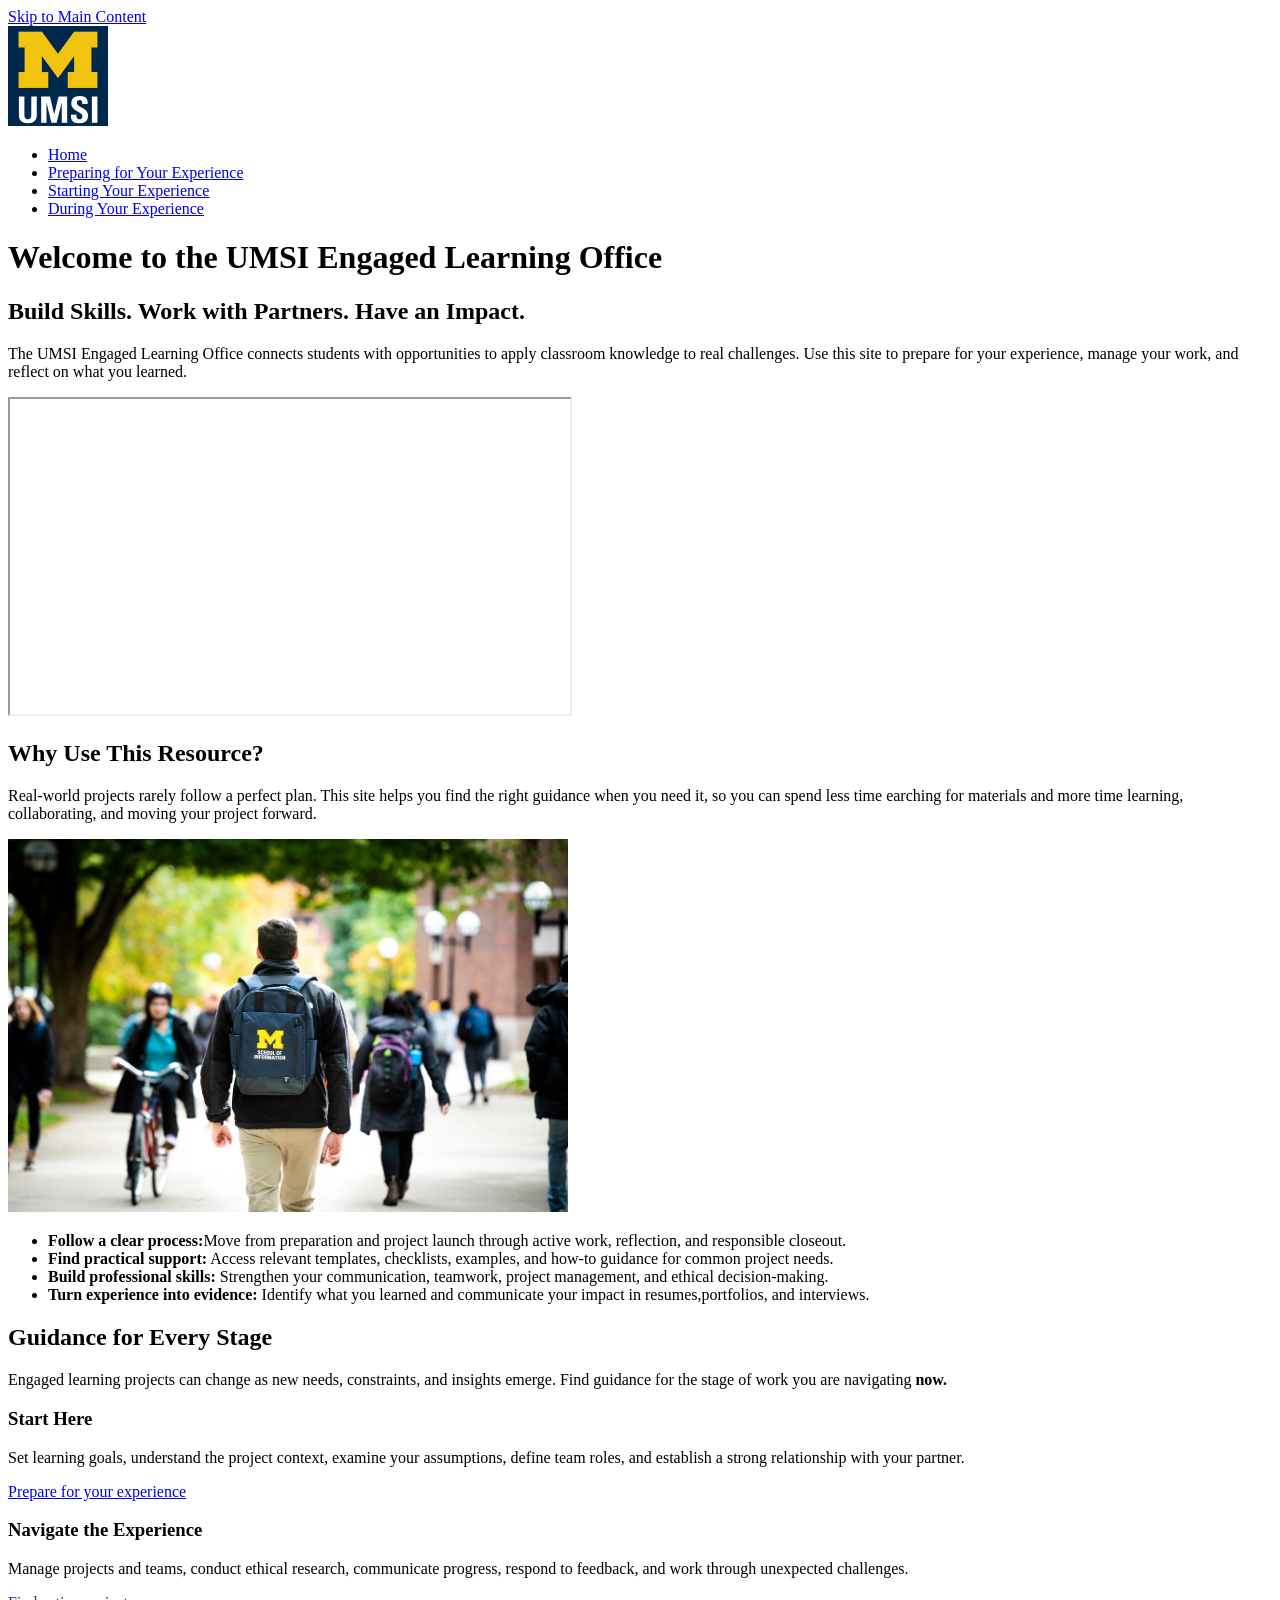
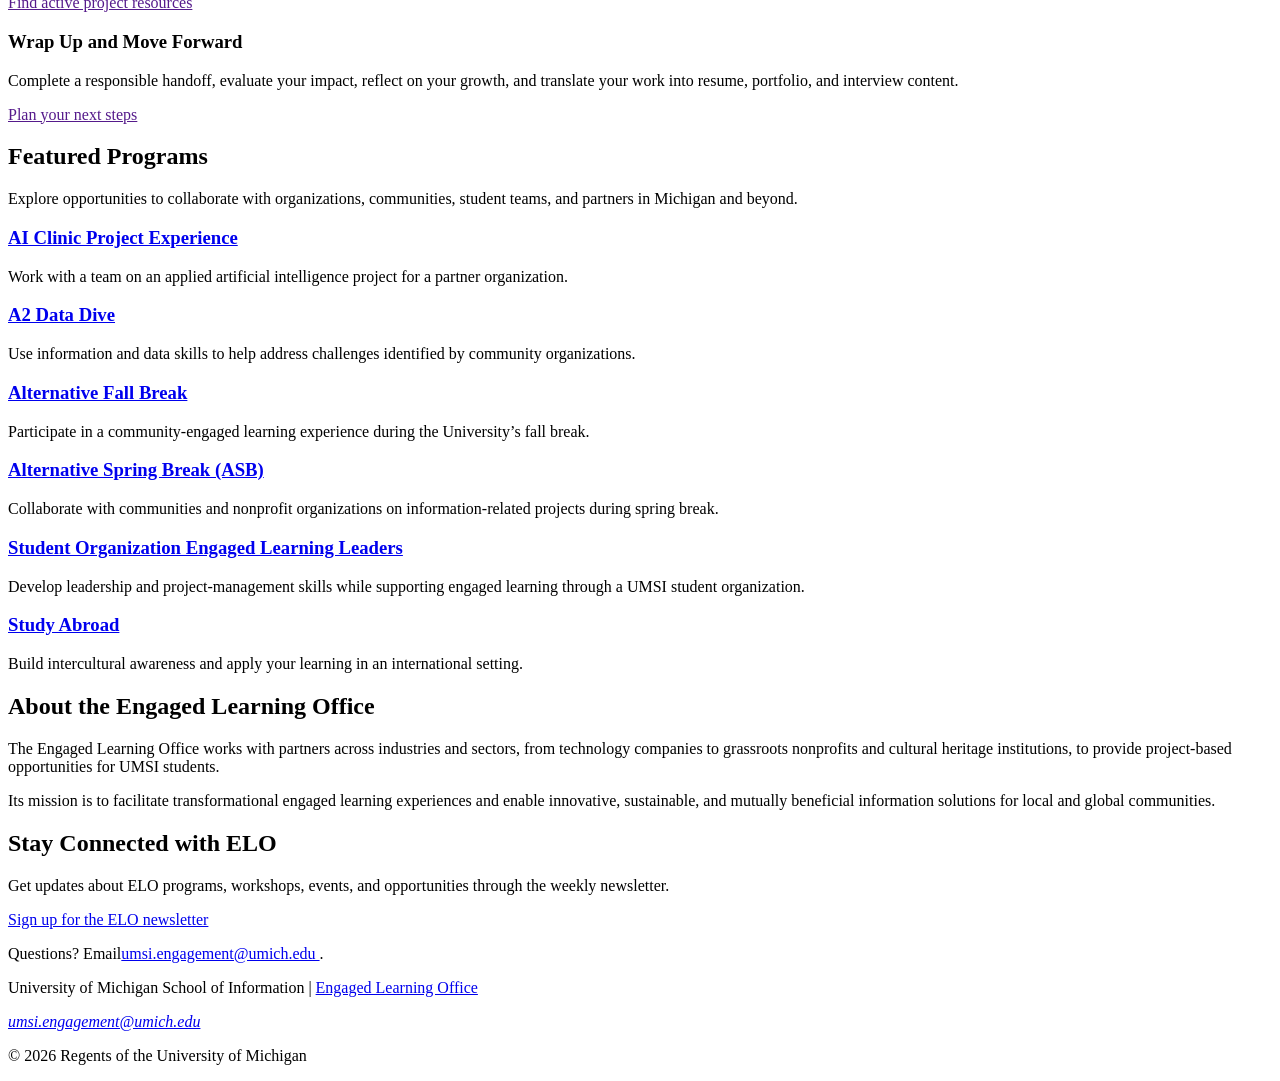
==== index.html @ e7d58da4 "added contents to all four pages" ====
<!DOCTYPE html>
<html lang="en">
<head>
    <meta charset="UTF-8">
    <meta name="viewport" content="width=device-width, initial-scale=1.0">
    <title>Engaged Learning Resources | UMSI</title>

</head>
<body>

    <header>
      <a href = "#main">Skip to Main Content</a>
        <br>
        <img src="images/UMSI_signature_vertical_informal_solidblue.jpg" alt="UMSI Logo" width="100">
        <nav>
            <ul>
                <li><a href = "index.html">Home</a></li>
                <li><a href = "prep.html">Preparing for Your Experience</a></li>
                <li><a href = "start.html">Starting Your Experience</a></li>
                <li><a href = "during.html">During Your Experience</a></li>
            </ul>
        </nav>

    <h1>Welcome to the UMSI Engaged Learning Office</h1>

    </header>
    <main id="main">
    <section>
      <h2>Build Skills. Work with Partners. Have an Impact.</h2>
      <p>
       The UMSI Engaged Learning Office connects students with opportunities to apply classroom knowledge to real challenges. Use this site to prepare for your experience, manage your work, and reflect on what you learned.
      </p>

      <!-- removed 'px' from width and height numerical value -->
      <!-- removed frameborder="0" since W3 says its obsolete-->
      <iframe width="560" height="315" src="https://www.youtube.com/embed/81ZO9RfIJEQ?si=tBp82YWZMl1u7CVS" title="YouTube video player" allow="accelerometer; autoplay; clipboard-write; encrypted-media; gyroscope; picture-in-picture; web-share" referrerpolicy="strict-origin-when-cross-origin" allowfullscreen></iframe>
         <!-- Note: this iframe might cause an Axe ARIA error - that's not on you that's on YouTube! -->
    </section>

<section>
    <h2>Why Use This Resource?</h2>

    <p>Real-world projects rarely follow a perfect plan. This site helps you find the right guidance when you need it, so you can spend less time earching for materials and more time learning, collaborating, and moving your project forward.
    </p>
        <img src="images/UMSI_CampusFall_UMSIBackpack_02.jpg" alt="A student wears a UMSI backpack in fall on the drag." width="560">
    <ul>
        <li><strong>Follow a clear process:</strong>Move from preparation and project launch through active work, reflection, and responsible closeout.</li>
        <li><strong>Find practical support:</strong> Access relevant templates, checklists, examples, and how-to guidance for common project needs.</li>
        <li><strong>Build professional skills:</strong> Strengthen your communication, teamwork, project management, and ethical decision-making.</li>
        <li><strong>Turn experience into evidence:</strong> Identify what you learned and communicate your impact in resumes,portfolios, and interviews.</li>
    </ul>
</section>

 <section>
    <h2>Guidance for Every Stage</h2>
    <!-- fixed strong tag spelling error -->
    <p>Engaged learning projects can change as new needs, constraints, and insights emerge. Find guidance for the stage of work you are navigating <strong>now.</strong></p>
    <article>
      <h3>Start Here</h3>
      <p>Set learning goals, understand the project context, examine your assumptions, define team roles, and establish a strong relationship with your partner.</p>
      <a href="prep.html">Prepare for your experience</a>
    </article>

    <article>
      <h3>Navigate the Experience</h3>
      <p>Manage projects and teams, conduct ethical research, communicate progress, respond to feedback, and work through unexpected challenges.</p>
      <a href="">Find active project resources</a>
    </article>

    <article>
      <h3>Wrap Up and Move Forward</h3>
      <p>Complete a responsible handoff, evaluate your impact, reflect on your growth, and translate your work into resume, portfolio, and interview content.</p>
      <a href="">Plan your next steps</a>
    </article>
  </section>

   <section>
    <h2>Featured Programs</h2>
    <p>Explore opportunities to collaborate with organizations, communities, student teams, and partners in Michigan and beyond.</p>
    <article>
    <h3><a href="https://mcompass.umich.edu/_portal/tds-program-brochure?programid=12810">AI Clinic Project Experience</a></h3>
    <p>Work with a team on an applied artificial intelligence project for a partner organization.</p>
    </article>

    <article>
    <h3><a href="https://mcompass.umich.edu/_portal/tds-program-brochure?programid=12556">A2 Data Dive</a></h3>
    <p>Use information and data skills to help address challenges identified by community organizations.</p>
    </article>

     <article>
      <h3><a href="https://mcompass.umich.edu/_portal/tds-program-brochure?programid=11297">Alternative Fall Break</a></h3>
      <p>Participate in a community-engaged learning experience during the University’s fall break.</p>
    </article>

    <article>
      <h3><a href="https://mcompass.umich.edu/_portal/tds-program-brochure?programid=10621">Alternative Spring Break (ASB)</a></h3>
       <p>Collaborate with communities and nonprofit organizations on information-related projects during spring break.</p>
    </article>

    <article>
      <h3><a href="https://mcompass.umich.edu/_portal/tds-program-brochure?programid=12294">Student Organization Engaged Learning Leaders</a></h3>
       <p>Develop leadership and project-management skills while supporting engaged learning through a UMSI student organization.</p>
    </article>

    <article>
      <h3><a href="https://www.si.umich.edu/student-life/study-abroad">Study Abroad</a></h3>
      <p>Build intercultural awareness and apply your learning in an international setting. </p>
    </article>
   </section>
  <section>
    <h2>About the Engaged Learning Office</h2>
    <p>The Engaged Learning Office works with partners across industries and sectors, from technology companies to grassroots nonprofits and cultural heritage institutions, to provide project-based opportunities for UMSI students.</p>
    <p>Its mission is to facilitate transformational engaged learning experiences and enable innovative, sustainable, and mutually beneficial information solutions for local and global communities.</p>
  </section>
  <aside>
    <h2>Stay Connected with ELO</h2>
    <p>Get updates about ELO programs, workshops, events, and opportunities through the weekly newsletter.</p>
    <div>
       <a href="https://umsi.info/elo-newsletter"> Sign up for the ELO newsletter</a>
    </div>
    <p>Questions? Email<a href="mailto:umsi.engagement@umich.edu">umsi.engagement@umich.edu </a>.</p>
  </aside>


        <!-- Content taken & modified from UMGPT with the prompt, "Write me a webpage of intro content to help meet the following requirements - this is for the home page": and then pasted in the client objectives & project requirements" UMGPT. (2026). UMGPT ( GPT-5.6 Sol September 7th version) [Large language model]. -->
    </main>
    
    <footer>
        <p>University of Michigan School of Information | <a href="https://www.si.umich.edu/programs/engaged-learning/about-engaged-learning-office">Engaged Learning Office </a></p>
      <address>
        <a href="mailto:umsi.engagement@umich.edu">umsi.engagement@umich.edu</a>
      </address>
      <p>&copy; 2026 Regents of the University of Michigan</p>
    </footer>
</body>
</html>
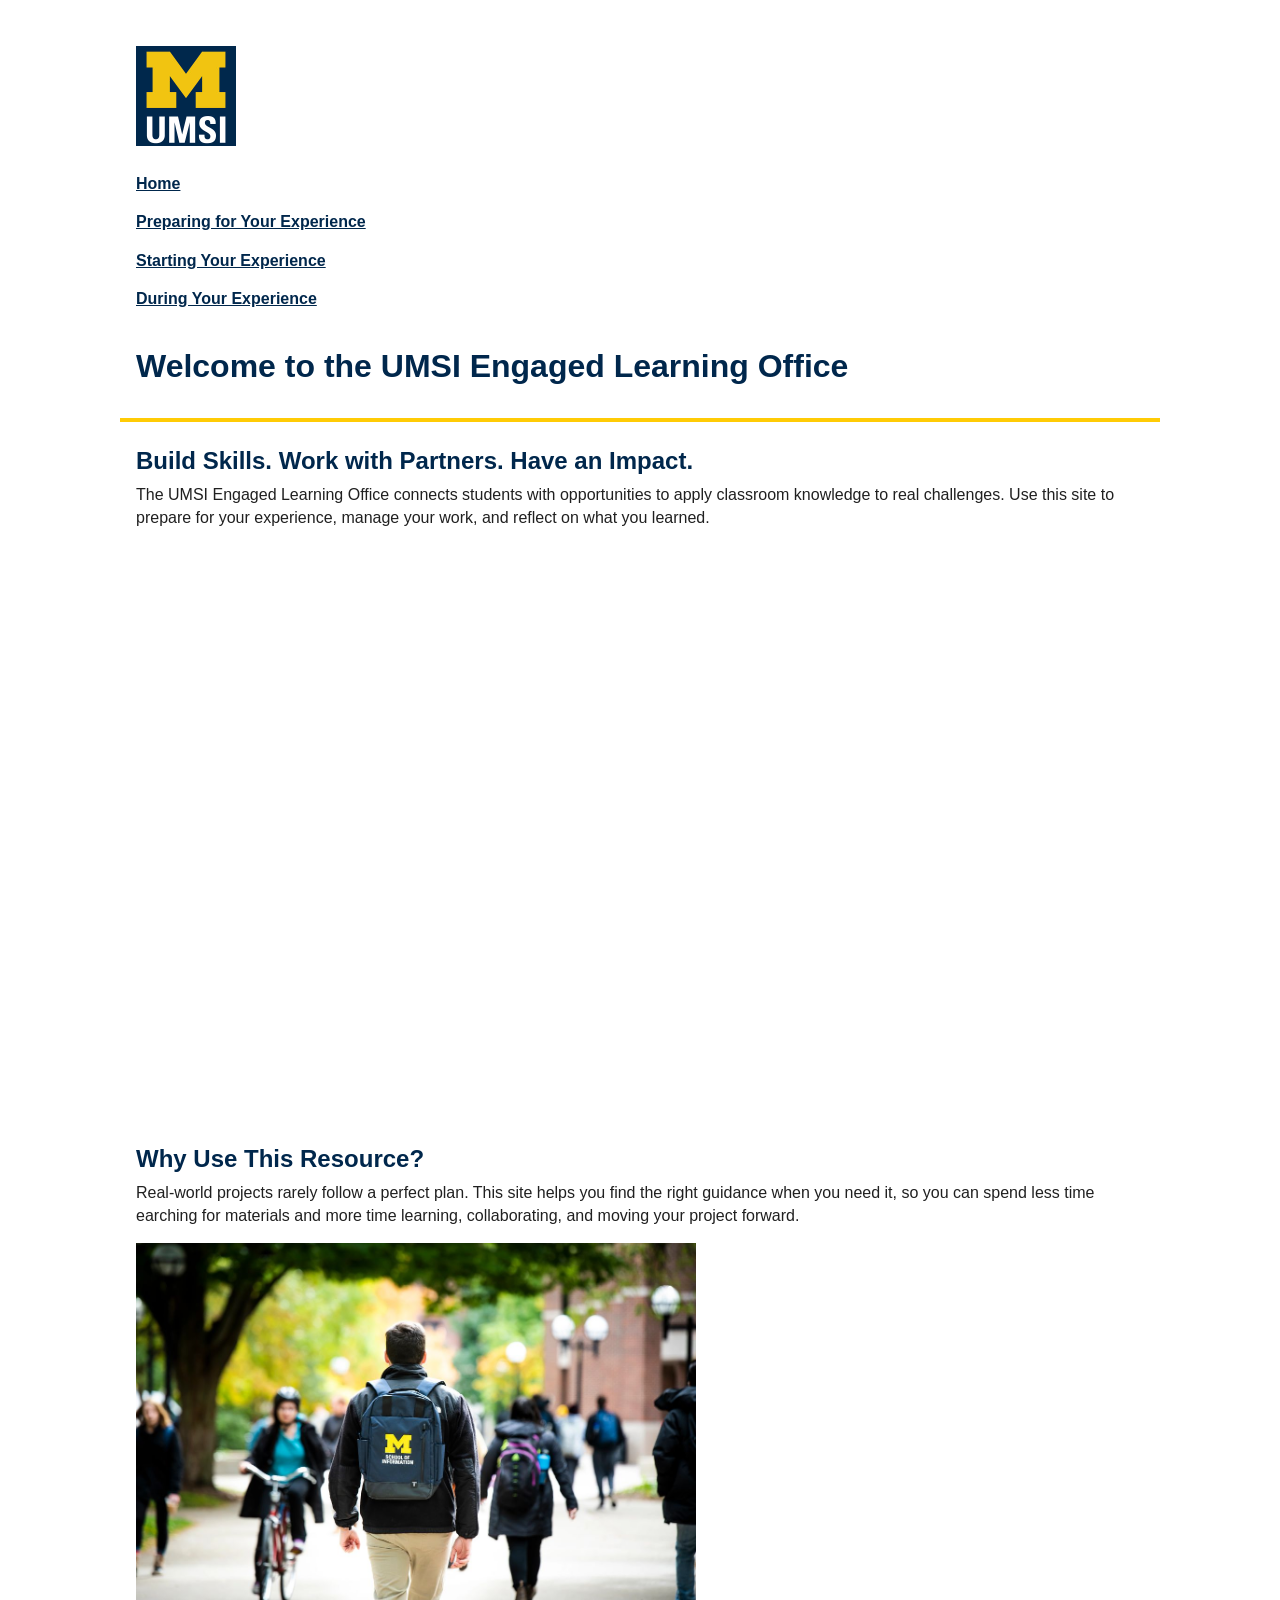
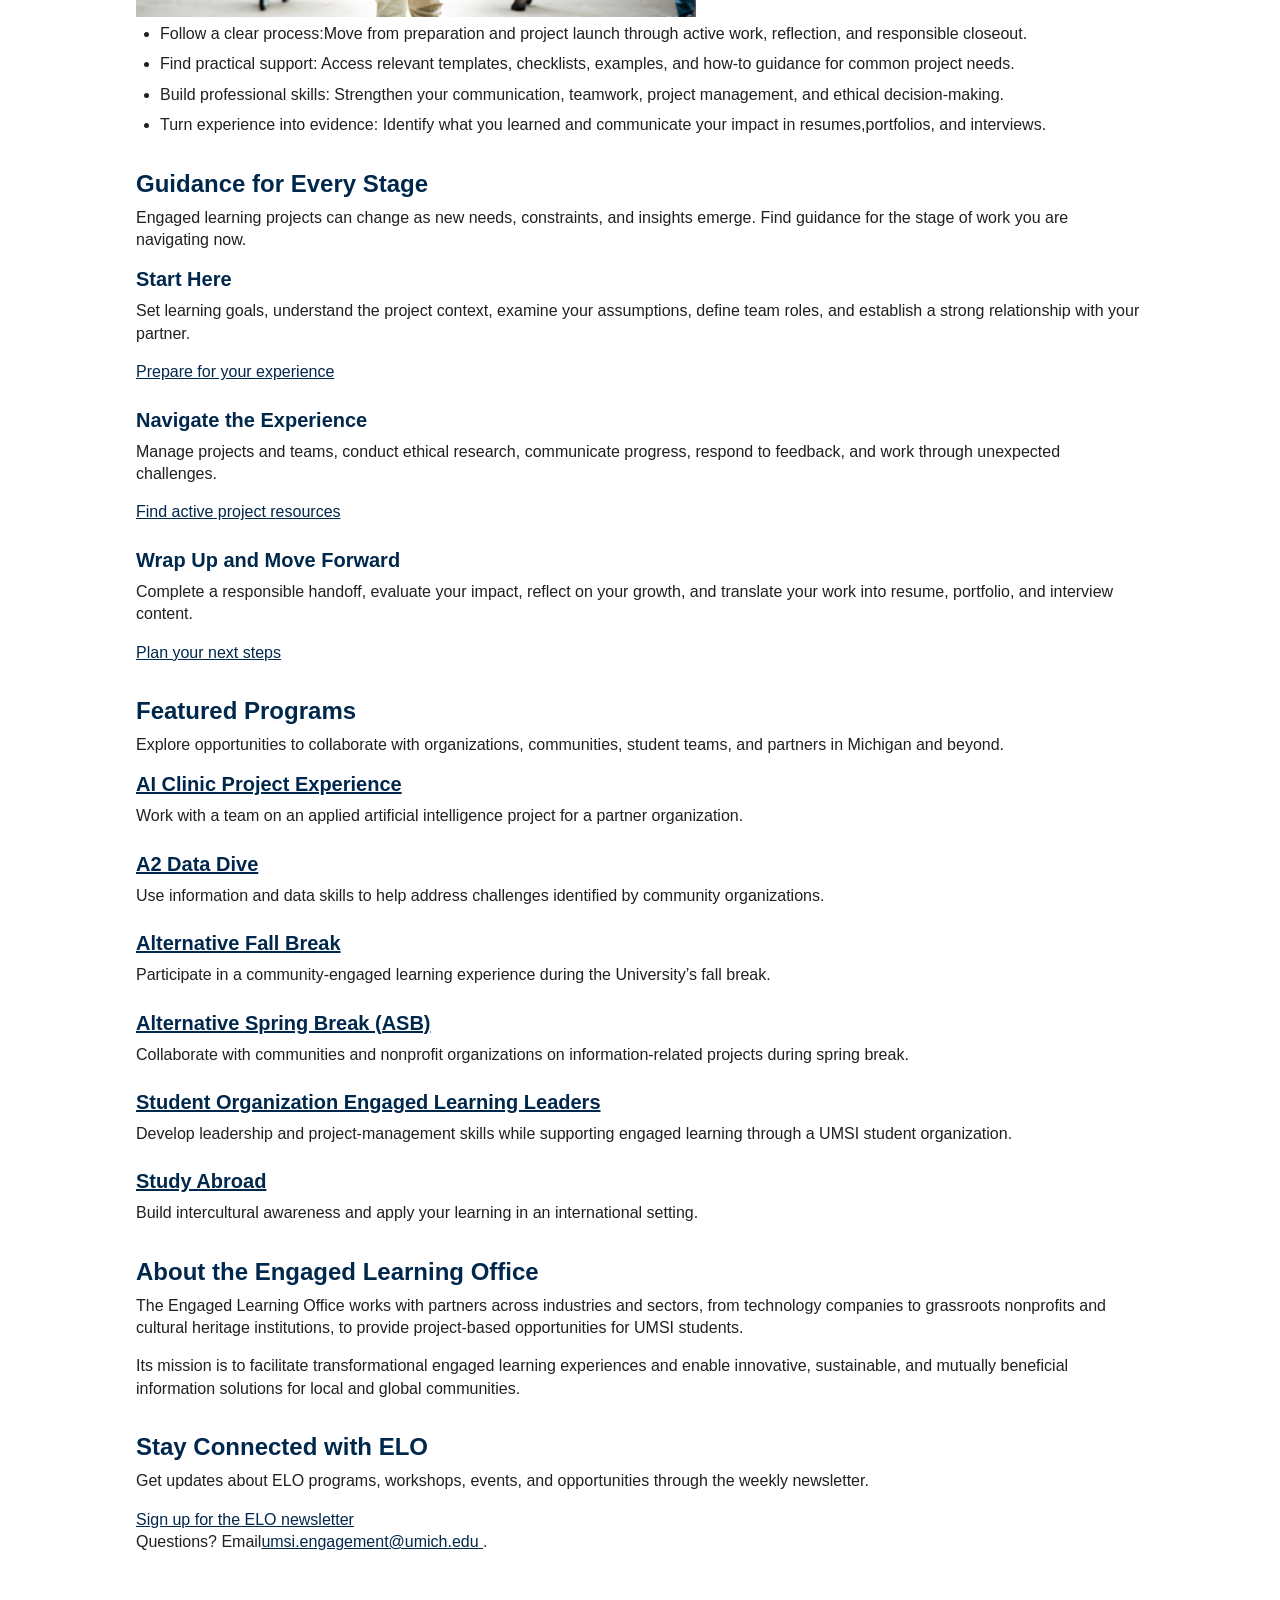
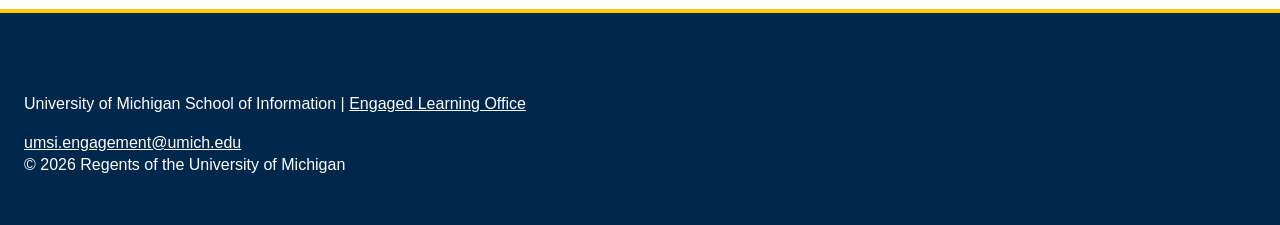
==== commit 8343491e: "added basic styling" ====
--- a/index.html
+++ b/index.html
@@ -5,21 +5,25 @@
     <meta name="viewport" content="width=device-width, initial-scale=1.0">
     <title>Engaged Learning Resources | UMSI</title>
 
+    <link rel="stylesheet" href="css/html5reset.css">
+    <link rel="stylesheet" href="css/style.css">
 </head>
 <body>
 
     <header>
-      <a href = "#main">Skip to Main Content</a>
+      <a class="skip-link" href = "#main">Skip to Main Content</a>
         <br>
-        <img src="images/UMSI_signature_vertical_informal_solidblue.jpg" alt="UMSI Logo" width="100">
-        <nav>
-            <ul>
-                <li><a href = "index.html">Home</a></li>
-                <li><a href = "prep.html">Preparing for Your Experience</a></li>
-                <li><a href = "start.html">Starting Your Experience</a></li>
-                <li><a href = "during.html">During Your Experience</a></li>
-            </ul>
-        </nav>
+
+          <img src="images/UMSI_signature_vertical_informal_solidblue.jpg" alt="UMSI Logo" width="100">
+          <nav>
+              <ul>
+                  <li><a href = "index.html">Home</a></li>
+                  <li><a href = "prep.html">Preparing for Your Experience</a></li>
+                  <li><a href = "start.html">Starting Your Experience</a></li>
+                  <li><a href = "during.html">During Your Experience</a></li>
+              </ul>
+          </nav>
+
 
     <h1>Welcome to the UMSI Engaged Learning Office</h1>
 
@@ -124,7 +128,7 @@
 
         <!-- Content taken & modified from UMGPT with the prompt, "Write me a webpage of intro content to help meet the following requirements - this is for the home page": and then pasted in the client objectives & project requirements" UMGPT. (2026). UMGPT ( GPT-5.6 Sol September 7th version) [Large language model]. -->
     </main>
-    
+
     <footer>
         <p>University of Michigan School of Information | <a href="https://www.si.umich.edu/programs/engaged-learning/about-engaged-learning-office">Engaged Learning Office </a></p>
       <address>
--- a/css/style.css
+++ b/css/style.css
@@ -0,0 +1,177 @@
+/* Basic shared styles drafted with OpenAI Codex assistance.
+   U-M brand color reference: https://brand.umich.edu/design-resources/colors/
+   Michigan Blue: #00274c; Michigan Maize: #ffcb05.
+   Arial is a simple system-font choice; no downloaded fonts are required.
+*/
+
+* {
+    box-sizing: border-box;
+}
+
+body {
+    font-family: "IBM Plex Sans", Montserrat, "Nunito Sans", Helvetica, sans-serif;
+    font-size: 1rem;
+    line-height: 1.4;
+    color: #202020;
+    background-color: #ffffff;
+}
+
+header, main {
+    max-width: 65rem;
+    margin: 0 auto;
+    padding: 1.5rem 1rem;
+}
+
+footer {
+    padding: 5rem 1.5rem 2rem 1.5rem;
+}
+
+header {
+    border-bottom: 0.3rem solid #ffcb05;
+}
+
+h1, h2, h3, h4 {
+    color: #00274c;
+    font-weight: bold;
+    line-height: 1.25;
+    
+    margin-bottom: 0.5rem;
+}
+
+h1 {
+    font-size: 2rem;
+    margin-top: 2rem;
+}
+
+h2 {
+    font-size: 1.5rem;
+}
+
+h3 {
+    font-size: 1.25rem;
+}
+
+h4 {
+    font-size: 1.125rem;
+}
+
+p, ul, ol {
+    margin-bottom: 1rem;
+}
+
+section, aside {
+    margin-bottom: 2rem;
+}
+
+article {
+    margin-bottom: 1.5rem;
+}
+
+ul, ol {
+    padding-left: 1.5rem;
+}
+
+ul {
+    list-style: disc;
+}
+
+li {
+    margin-bottom: 0.5rem;
+}
+
+a {
+    color: #00274c;
+    text-decoration: underline;
+}
+
+a:hover {
+    background-color: #ffcb05;
+    color: #00274c;
+}
+
+a:focus-visible {
+    outline: 0.2rem solid #00274c;
+    outline-offset: 0.2rem;
+    background-color: #ffcb05;
+    color: #00274c;
+}
+
+nav ul {
+    list-style: none;
+    padding-left: 0;
+    margin-top: 1rem;
+}
+
+nav ul li a {
+    padding: 0.25rem 0;
+}
+
+nav a {
+    display: block;
+    padding: 0.75rem;
+    font-weight: bold;
+}
+
+img {
+    max-width: 100%;
+    height: auto;
+}
+
+iframe {
+    display: block;
+    width: 100%;
+    height: auto;
+    /* forcing consistent height for aesthetic purpose */
+    aspect-ratio: 16 / 9;
+}
+
+/* Scrollable table container added with OpenAI Codex assistance. */
+.table-scroll {
+    max-width: 100%;
+    overflow-x: auto;
+}
+
+.table-scroll table {
+    width: 100%;
+    min-width: 40rem;
+}
+
+.table-scroll:focus-visible {
+    outline: 0.2rem solid #00274c;
+    outline-offset: 0.2rem;
+}
+
+th {
+    font-weight: bold;
+}
+
+th, td {
+    padding: 0.5rem;
+    border: 1px solid #cccccc;
+    text-align: left;
+}
+
+footer {
+    border-top: 0.3rem solid #ffcb05;
+    background-color: #00274c;
+    color: #ffffff;
+}
+
+footer a {
+    color: #ffffff;
+}
+
+.skip-link {
+    position: absolute;
+    top: -60px;
+    z-index: 1000;
+
+    /* styling */
+    background-color: yellow;
+    color: black;
+    padding: 10px;
+}
+
+.skip-link:focus {
+    top: 0px;
+}
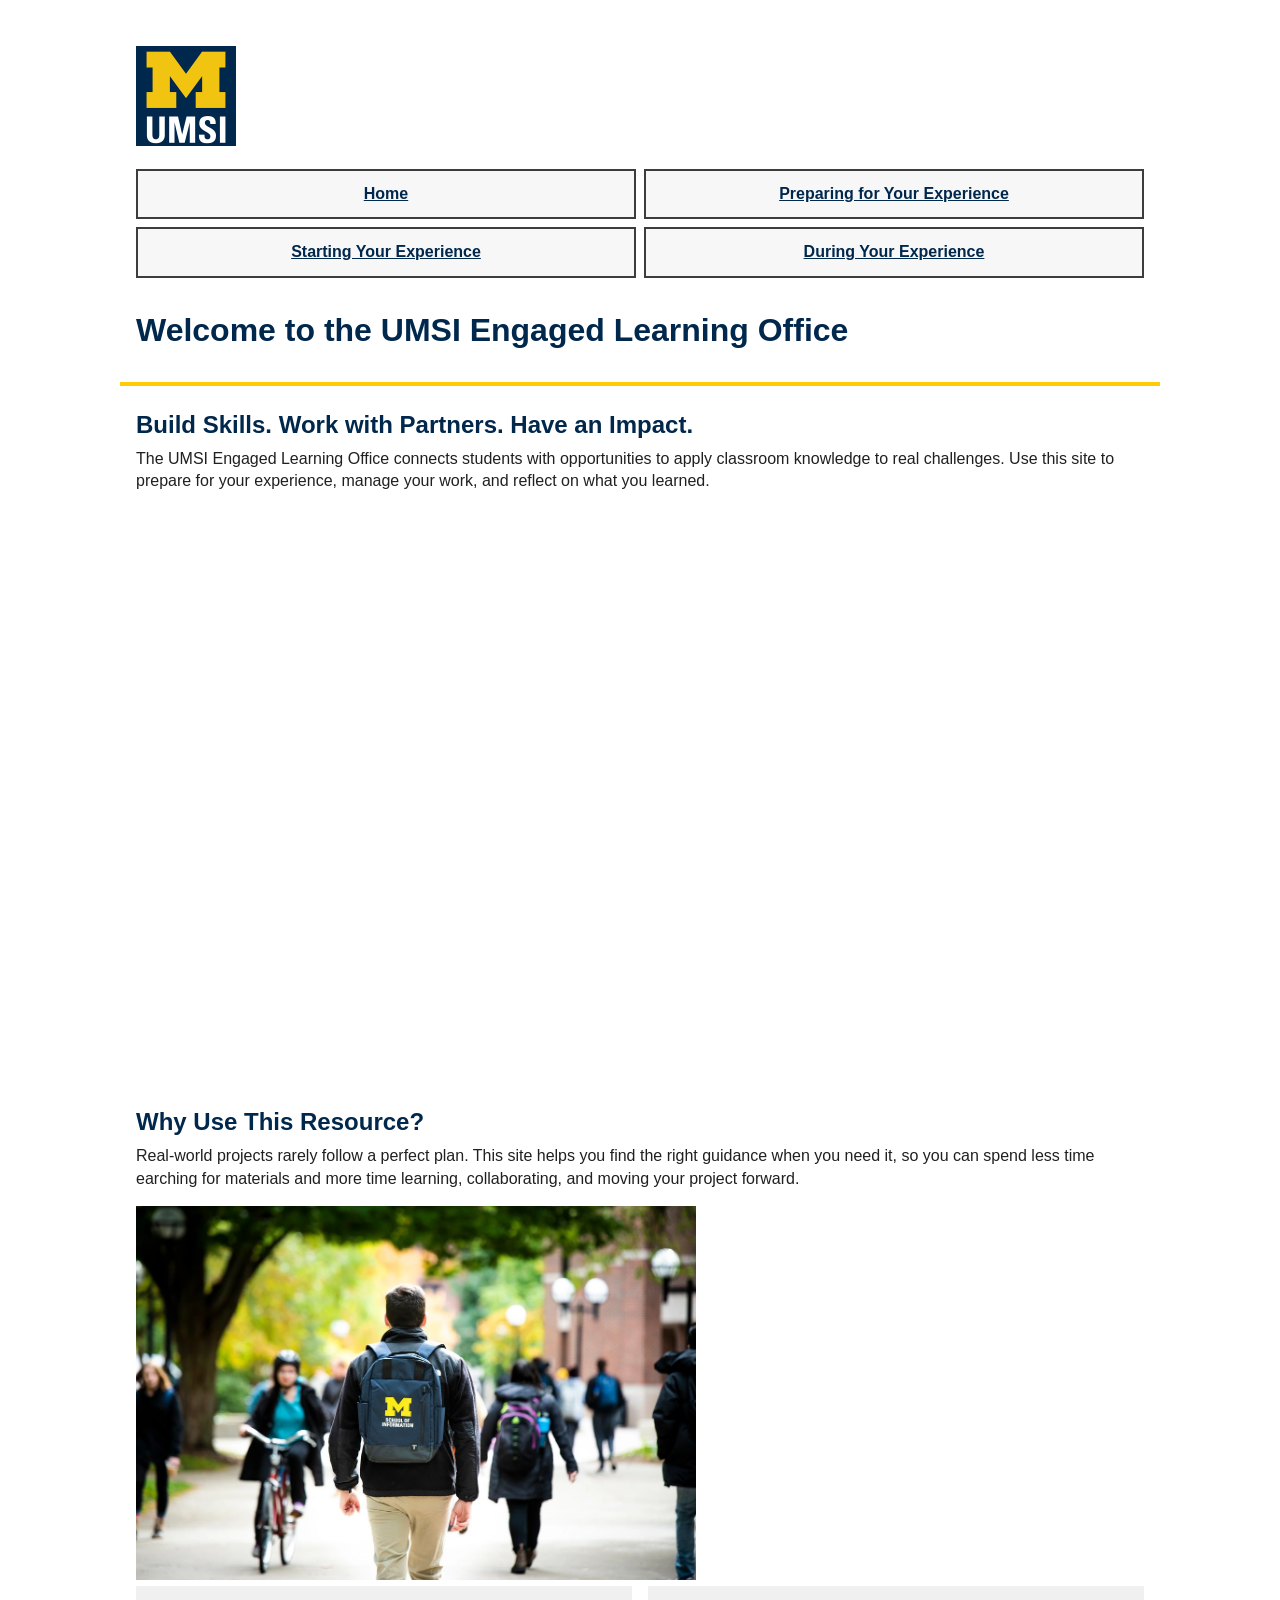
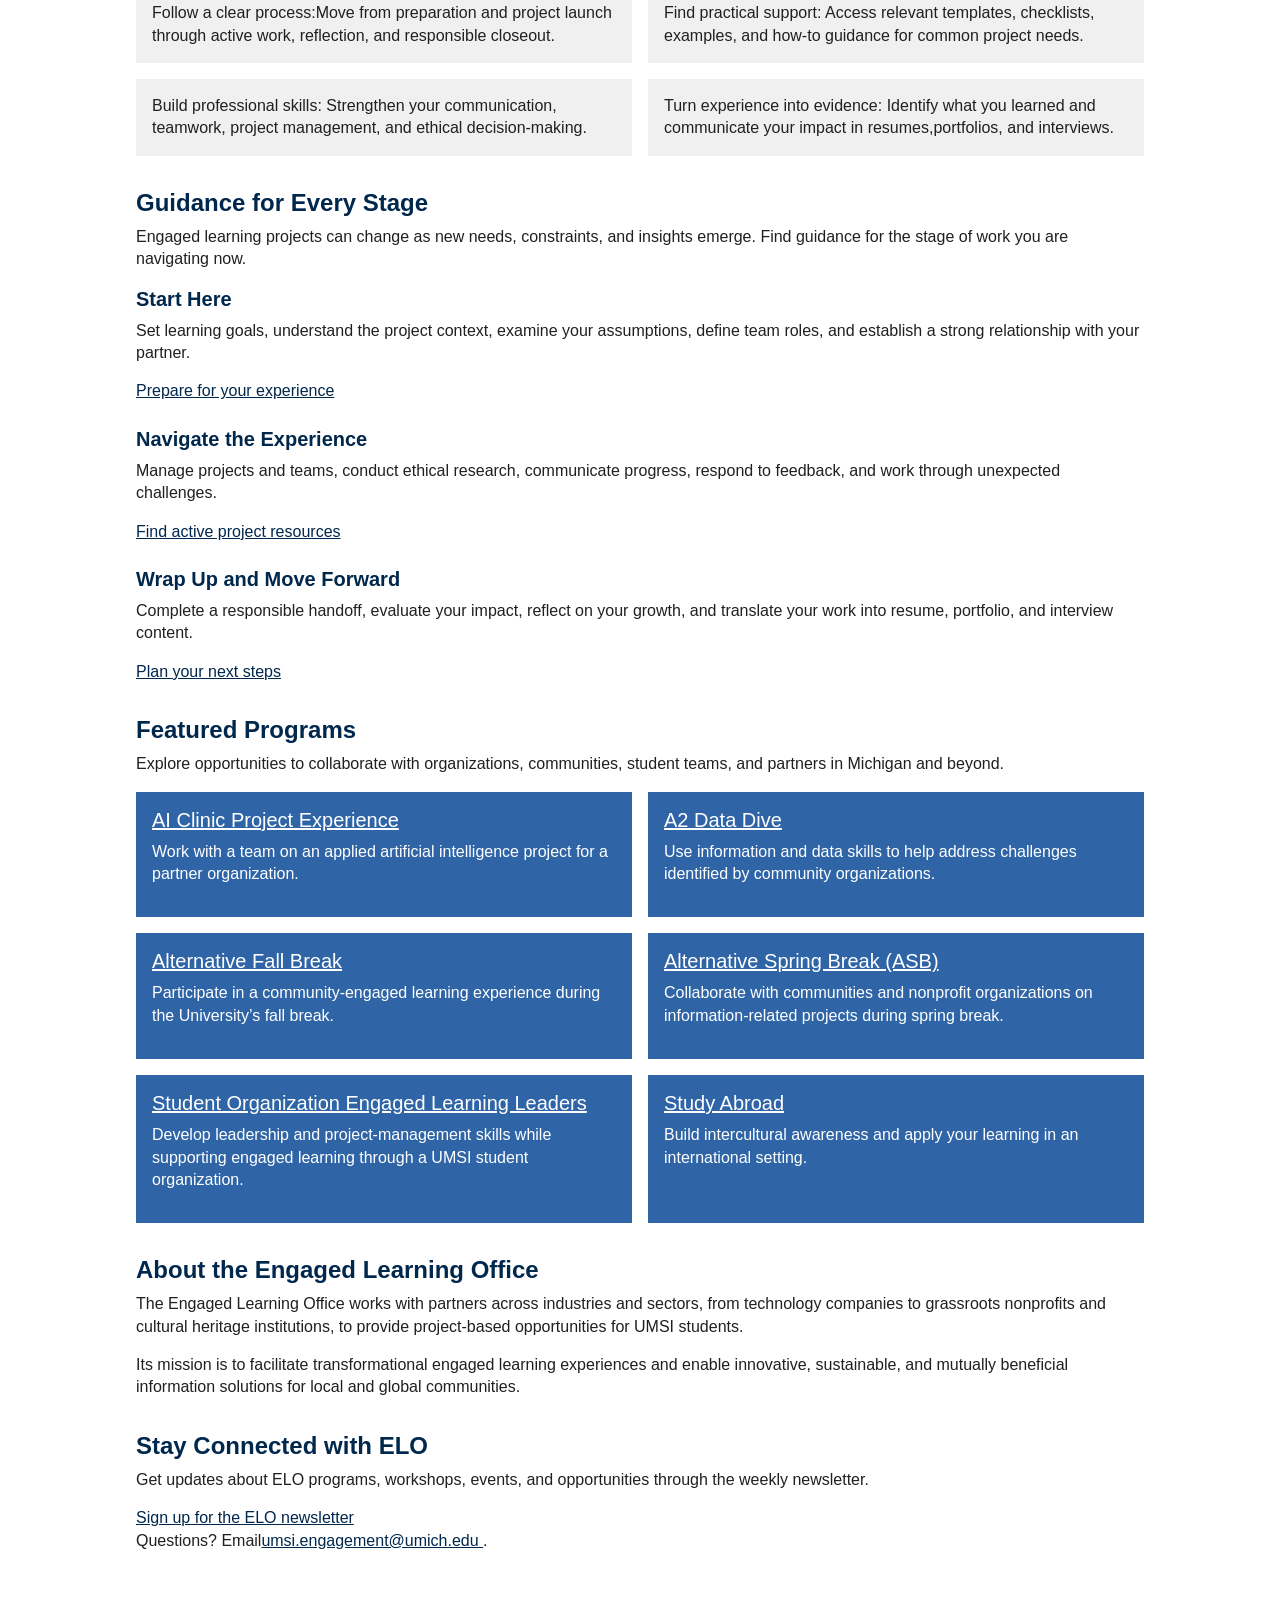
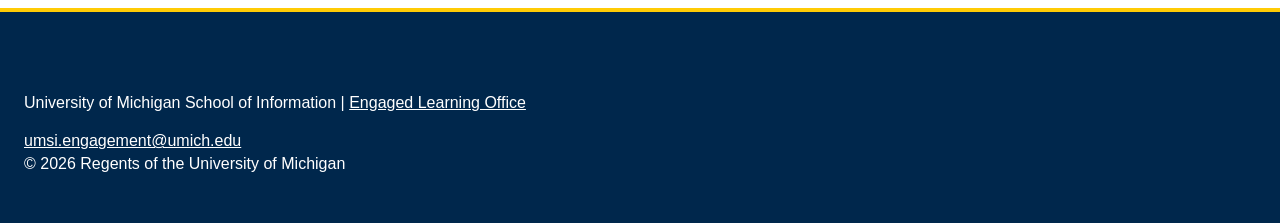
==== commit 038cf0a9: "finalized styling changes" ====
--- a/index.html
+++ b/index.html
@@ -47,7 +47,7 @@
     <p>Real-world projects rarely follow a perfect plan. This site helps you find the right guidance when you need it, so you can spend less time earching for materials and more time learning, collaborating, and moving your project forward.
     </p>
         <img src="images/UMSI_CampusFall_UMSIBackpack_02.jpg" alt="A student wears a UMSI backpack in fall on the drag." width="560">
-    <ul>
+    <ul class="grey-card-grid" role="list">
         <li><strong>Follow a clear process:</strong>Move from preparation and project launch through active work, reflection, and responsible closeout.</li>
         <li><strong>Find practical support:</strong> Access relevant templates, checklists, examples, and how-to guidance for common project needs.</li>
         <li><strong>Build professional skills:</strong> Strengthen your communication, teamwork, project management, and ethical decision-making.</li>
@@ -81,35 +81,38 @@
    <section>
     <h2>Featured Programs</h2>
     <p>Explore opportunities to collaborate with organizations, communities, student teams, and partners in Michigan and beyond.</p>
-    <article>
+    <!-- Program card grid added with OpenAI Codex assistance. -->
+    <div class="program-grid">
+    <article class="program-card">
     <h3><a href="https://mcompass.umich.edu/_portal/tds-program-brochure?programid=12810">AI Clinic Project Experience</a></h3>
     <p>Work with a team on an applied artificial intelligence project for a partner organization.</p>
     </article>
 
-    <article>
+    <article class="program-card">
     <h3><a href="https://mcompass.umich.edu/_portal/tds-program-brochure?programid=12556">A2 Data Dive</a></h3>
     <p>Use information and data skills to help address challenges identified by community organizations.</p>
     </article>
 
-     <article>
+     <article class="program-card">
       <h3><a href="https://mcompass.umich.edu/_portal/tds-program-brochure?programid=11297">Alternative Fall Break</a></h3>
       <p>Participate in a community-engaged learning experience during the University’s fall break.</p>
     </article>
 
-    <article>
+    <article class="program-card">
       <h3><a href="https://mcompass.umich.edu/_portal/tds-program-brochure?programid=10621">Alternative Spring Break (ASB)</a></h3>
        <p>Collaborate with communities and nonprofit organizations on information-related projects during spring break.</p>
     </article>
 
-    <article>
+    <article class="program-card">
       <h3><a href="https://mcompass.umich.edu/_portal/tds-program-brochure?programid=12294">Student Organization Engaged Learning Leaders</a></h3>
        <p>Develop leadership and project-management skills while supporting engaged learning through a UMSI student organization.</p>
     </article>
 
-    <article>
+    <article class="program-card">
       <h3><a href="https://www.si.umich.edu/student-life/study-abroad">Study Abroad</a></h3>
       <p>Build intercultural awareness and apply your learning in an international setting. </p>
     </article>
+    </div>
    </section>
   <section>
     <h2>About the Engaged Learning Office</h2>
--- a/css/style.css
+++ b/css/style.css
@@ -1,9 +1,3 @@
-/* Basic shared styles drafted with OpenAI Codex assistance.
-   U-M brand color reference: https://brand.umich.edu/design-resources/colors/
-   Michigan Blue: #00274c; Michigan Maize: #ffcb05.
-   Arial is a simple system-font choice; no downloaded fonts are required.
-*/
-
 * {
     box-sizing: border-box;
 }
@@ -89,27 +83,95 @@
     color: #00274c;
 }
 
-a:focus-visible {
+a:focus {
     outline: 0.2rem solid #00274c;
-    outline-offset: 0.2rem;
     background-color: #ffcb05;
     color: #00274c;
 }
 
+/* formatting Nav section */
 nav ul {
+    display: grid;
+    grid-template-columns: minmax(0, 1fr) minmax(0, 1fr);
+    gap: 0.5rem;
     list-style: none;
     padding-left: 0;
     margin-top: 1rem;
 }
 
-nav ul li a {
-    padding: 0.25rem 0;
+nav ul li {
+    margin-bottom: 0;
 }
 
 nav a {
     display: block;
     padding: 0.75rem;
     font-weight: bold;
+    height: 100%;
+    border: 0.125rem solid #3d3d3d;
+    /* not setting boarder radius cuz i think it doesn't look good with the umich aesthetic */
+    text-align: center;
+    overflow-wrap: anywhere;
+    background-color: #f7f7f7;
+}
+
+/* program grid */
+.program-grid {
+    display: grid;
+    grid-template-columns: minmax(0, 1fr) minmax(0, 1fr);
+    gap: 1rem;
+}
+
+.program-card {
+    min-width: 0;
+    margin-bottom: 0;
+    padding: 1rem;
+    /* border: 0.125rem solid #00274c; */
+    /* border-radius: 0.5rem; */
+    background-color: #2f65a7;
+    overflow-wrap: anywhere;
+}
+
+.program-card h3 a,
+.program-card p {
+    color: white;
+    font-weight:normal;
+}
+
+/* An alternative listed item in grey cards */
+.grey-card-grid {
+    display: grid;
+    grid-template-columns: minmax(0, 1fr) minmax(0, 1fr);
+    gap: 1rem;
+    padding-left: 0;
+}
+
+ul.grey-card-grid {
+    list-style: none;
+}
+
+ol.grey-card-grid {
+    list-style-position: inside;
+}
+
+.grey-card-grid > li {
+    min-width: 0;
+    margin-bottom: 0;
+    padding: 1rem;
+    background-color: #f0f0f0;
+    color: #202020;
+    overflow-wrap: anywhere;
+}
+
+.grey-card-grid a {
+    color: #333333;
+}
+
+.grey-card-grid a:hover,
+.grey-card-grid a:focus {
+    background-color: #d6d6d6;
+    color: #111111;
+    outline-color: #333333;
 }
 
 img {
@@ -125,7 +187,7 @@
     aspect-ratio: 16 / 9;
 }
 
-/* Scrollable table container added with OpenAI Codex assistance. */
+/* making table scrollable so it won't make the whole site horizontally wider */
 .table-scroll {
     max-width: 100%;
     overflow-x: auto;
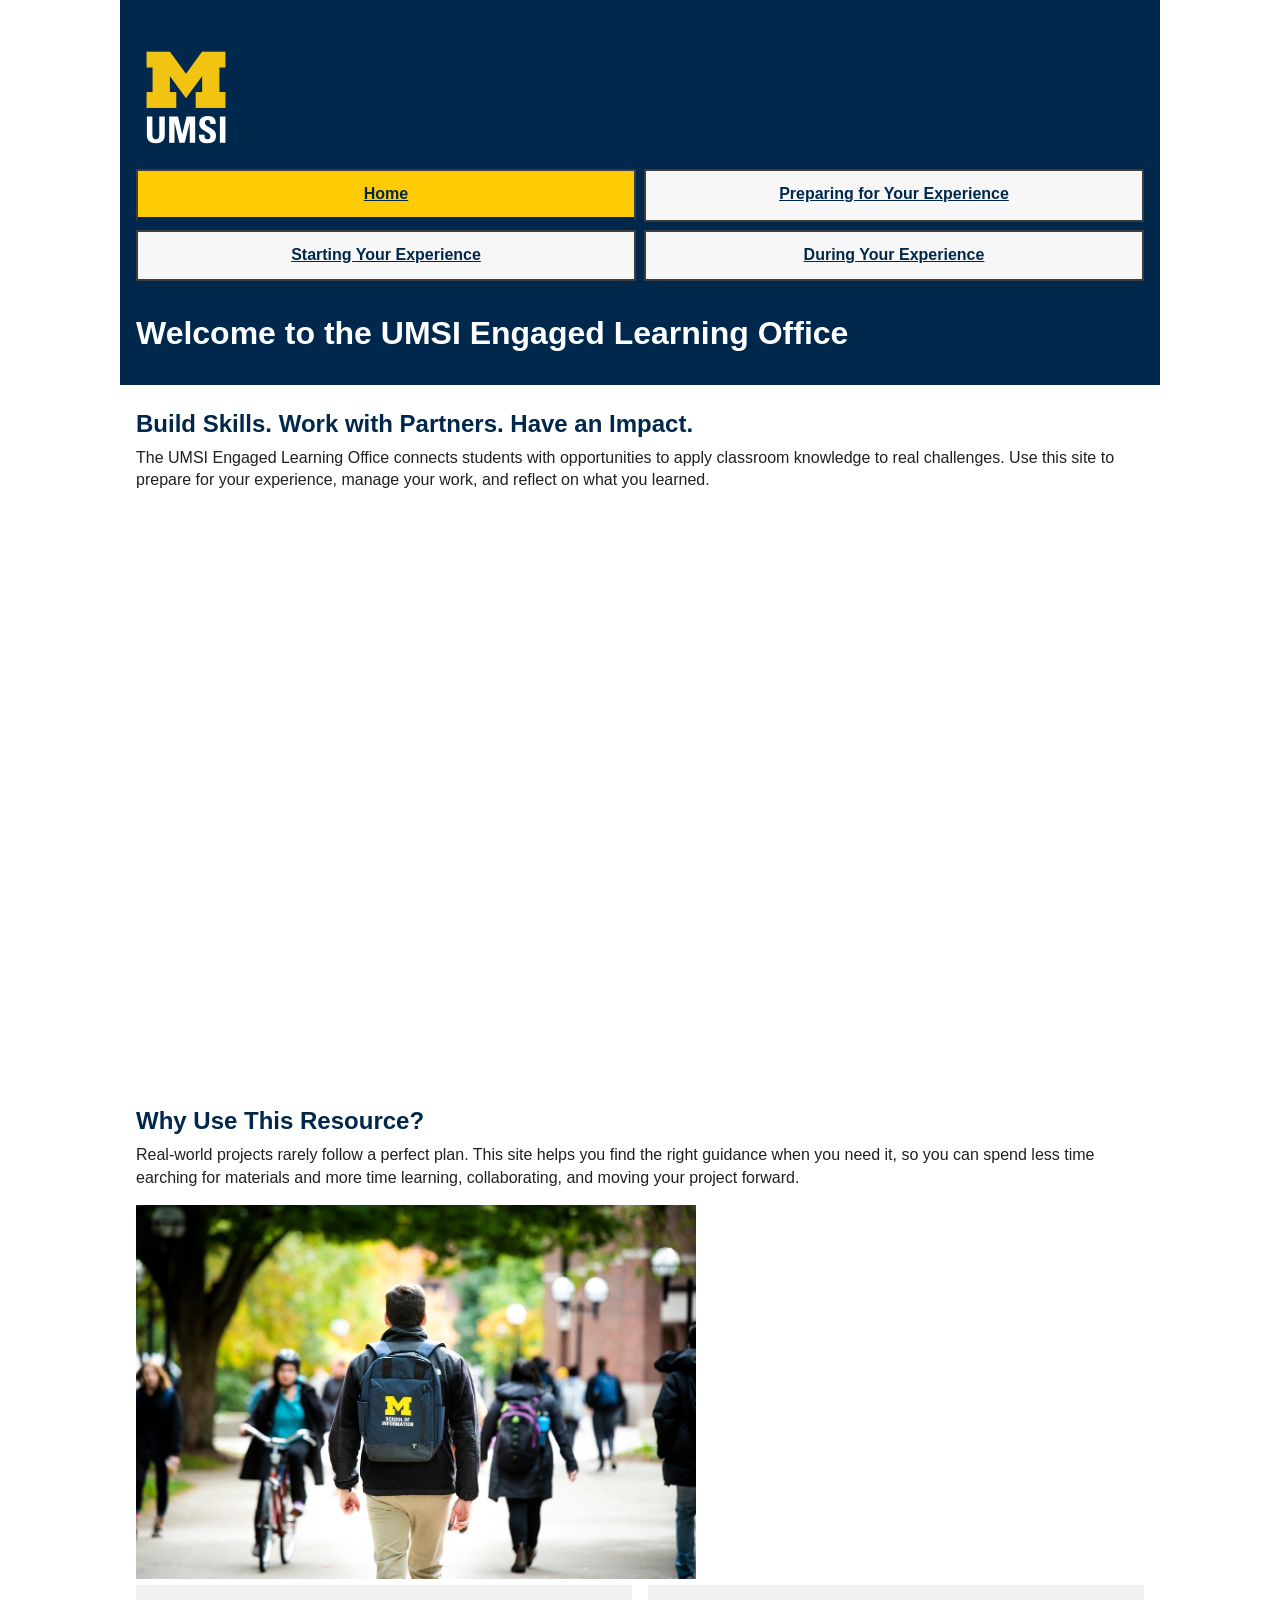
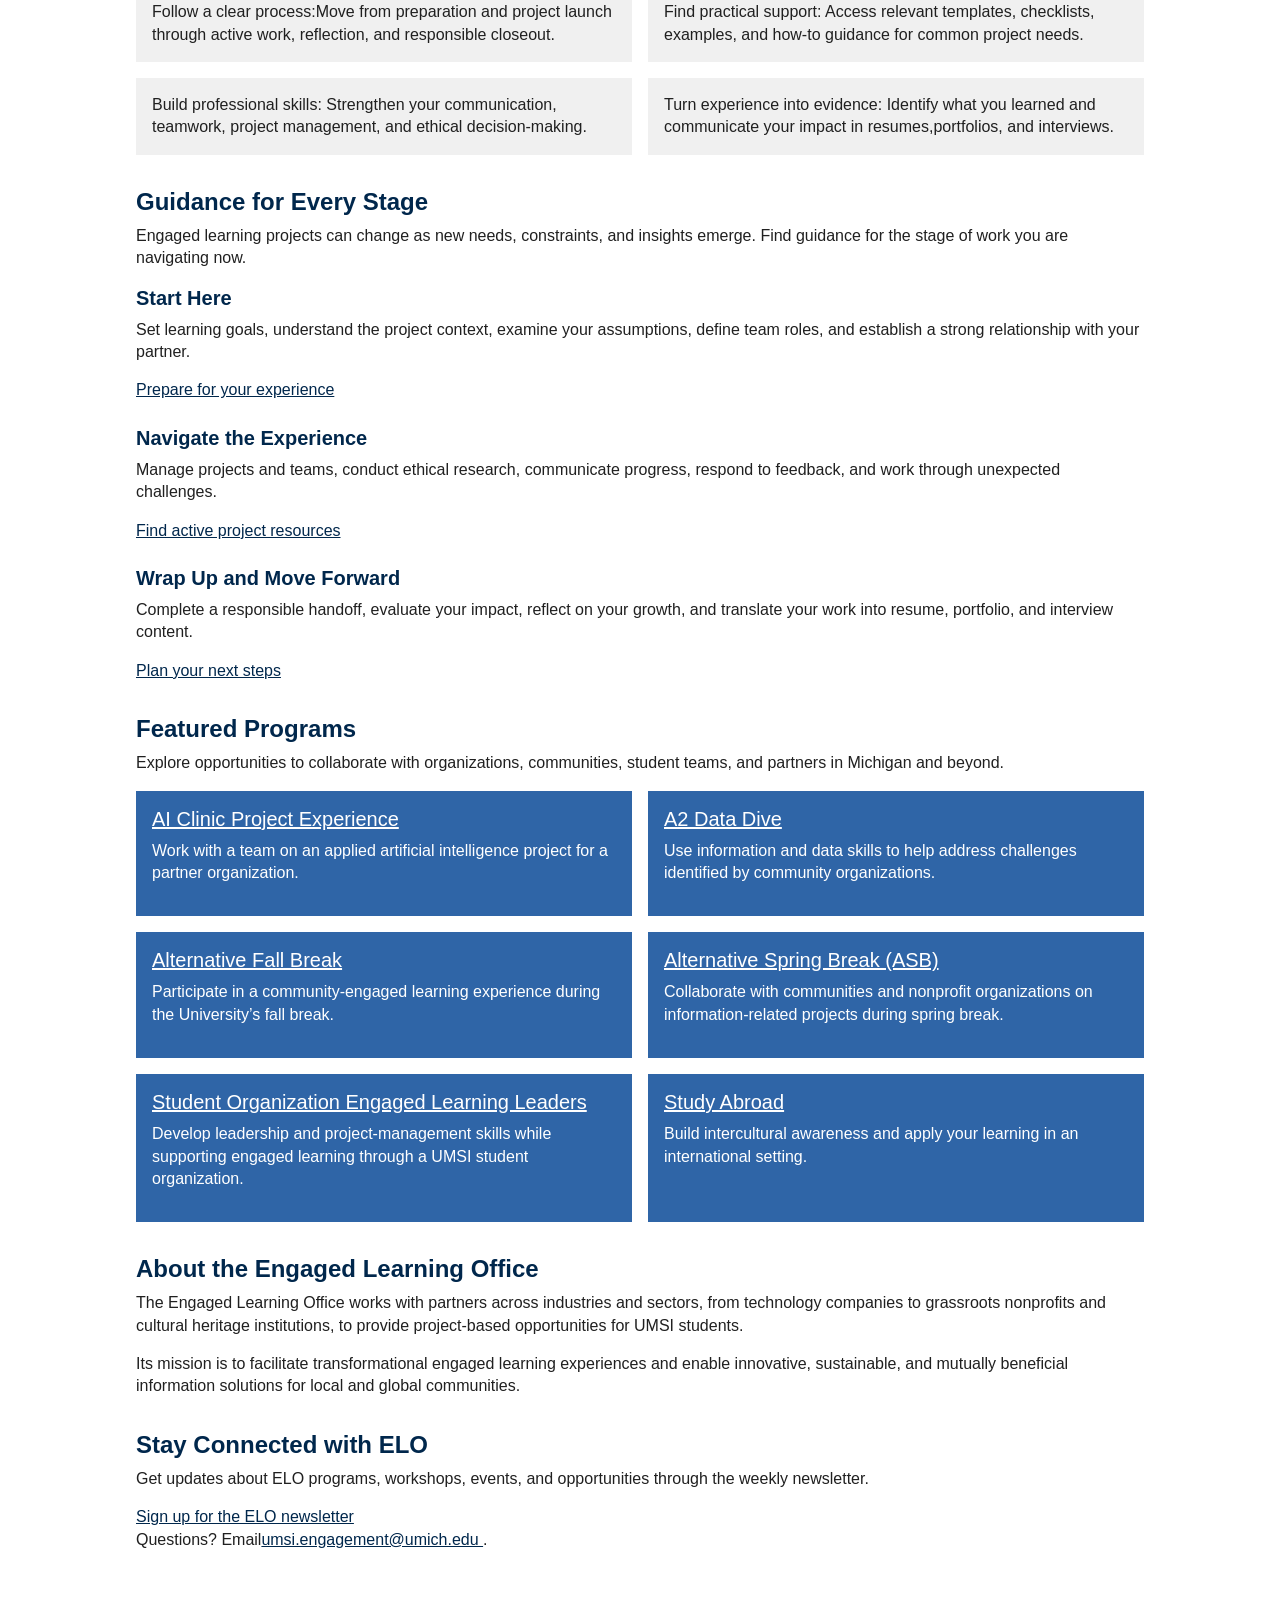
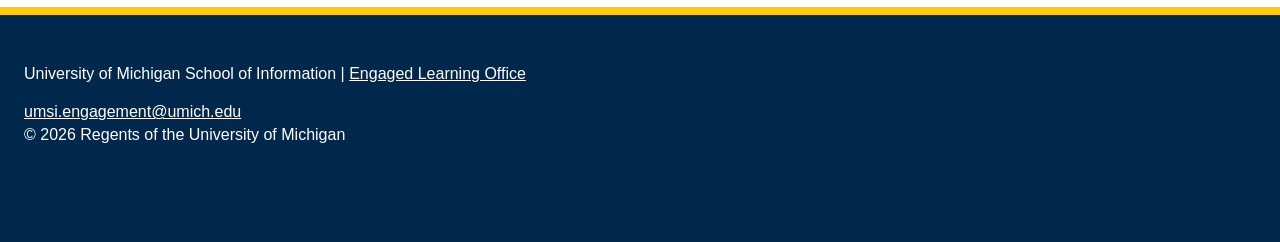
==== commit a36af5e3: "w3 checker mistakes fixed" ====
--- a/index.html
+++ b/index.html
@@ -17,7 +17,8 @@
           <img src="images/UMSI_signature_vertical_informal_solidblue.jpg" alt="UMSI Logo" width="100">
           <nav>
               <ul>
-                  <li><a href = "index.html">Home</a></li>
+                  <!-- Current-page identification assisted with ChatGPT. I learned about the use case of aria-current from asking chatGPT -->
+                  <li><a href = "index.html" aria-current="page">Home</a></li>
                   <li><a href = "prep.html">Preparing for Your Experience</a></li>
                   <li><a href = "start.html">Starting Your Experience</a></li>
                   <li><a href = "during.html">During Your Experience</a></li>
@@ -47,7 +48,7 @@
     <p>Real-world projects rarely follow a perfect plan. This site helps you find the right guidance when you need it, so you can spend less time earching for materials and more time learning, collaborating, and moving your project forward.
     </p>
         <img src="images/UMSI_CampusFall_UMSIBackpack_02.jpg" alt="A student wears a UMSI backpack in fall on the drag." width="560">
-    <ul class="grey-card-grid" role="list">
+    <ul class="grey-card-grid">
         <li><strong>Follow a clear process:</strong>Move from preparation and project launch through active work, reflection, and responsible closeout.</li>
         <li><strong>Find practical support:</strong> Access relevant templates, checklists, examples, and how-to guidance for common project needs.</li>
         <li><strong>Build professional skills:</strong> Strengthen your communication, teamwork, project management, and ethical decision-making.</li>
@@ -81,7 +82,6 @@
    <section>
     <h2>Featured Programs</h2>
     <p>Explore opportunities to collaborate with organizations, communities, student teams, and partners in Michigan and beyond.</p>
-    <!-- Program card grid added with OpenAI Codex assistance. -->
     <div class="program-grid">
     <article class="program-card">
     <h3><a href="https://mcompass.umich.edu/_portal/tds-program-brochure?programid=12810">AI Clinic Project Experience</a></h3>
--- a/css/style.css
+++ b/css/style.css
@@ -17,11 +17,8 @@
 }
 
 footer {
-    padding: 5rem 1.5rem 2rem 1.5rem;
-}
-
-header {
-    border-bottom: 0.3rem solid #ffcb05;
+    padding: 3rem 1.5rem 5rem 1.5rem;
+    border-top: 0.5rem solid #ffcb05;
 }
 
 h1, h2, h3, h4 {
@@ -33,6 +30,7 @@
 }
 
 h1 {
+    color: white;
     font-size: 2rem;
     margin-top: 2rem;
 }
@@ -90,6 +88,10 @@
 }
 
 /* formatting Nav section */
+header {
+    background-color: #00274c;
+}
+
 nav ul {
     display: grid;
     grid-template-columns: minmax(0, 1fr) minmax(0, 1fr);
@@ -113,6 +115,13 @@
     text-align: center;
     overflow-wrap: anywhere;
     background-color: #f7f7f7;
+}
+
+/* Current-page navigation styling assisted with ChatGPT. */
+nav a[aria-current="page"] {
+    background-color: #ffcb05;
+    font-weight: bold;
+    border-bottom: 0.35rem solid #00274c;
 }
 
 /* program grid */
@@ -214,7 +223,6 @@
 }
 
 footer {
-    border-top: 0.3rem solid #ffcb05;
     background-color: #00274c;
     color: #ffffff;
 }
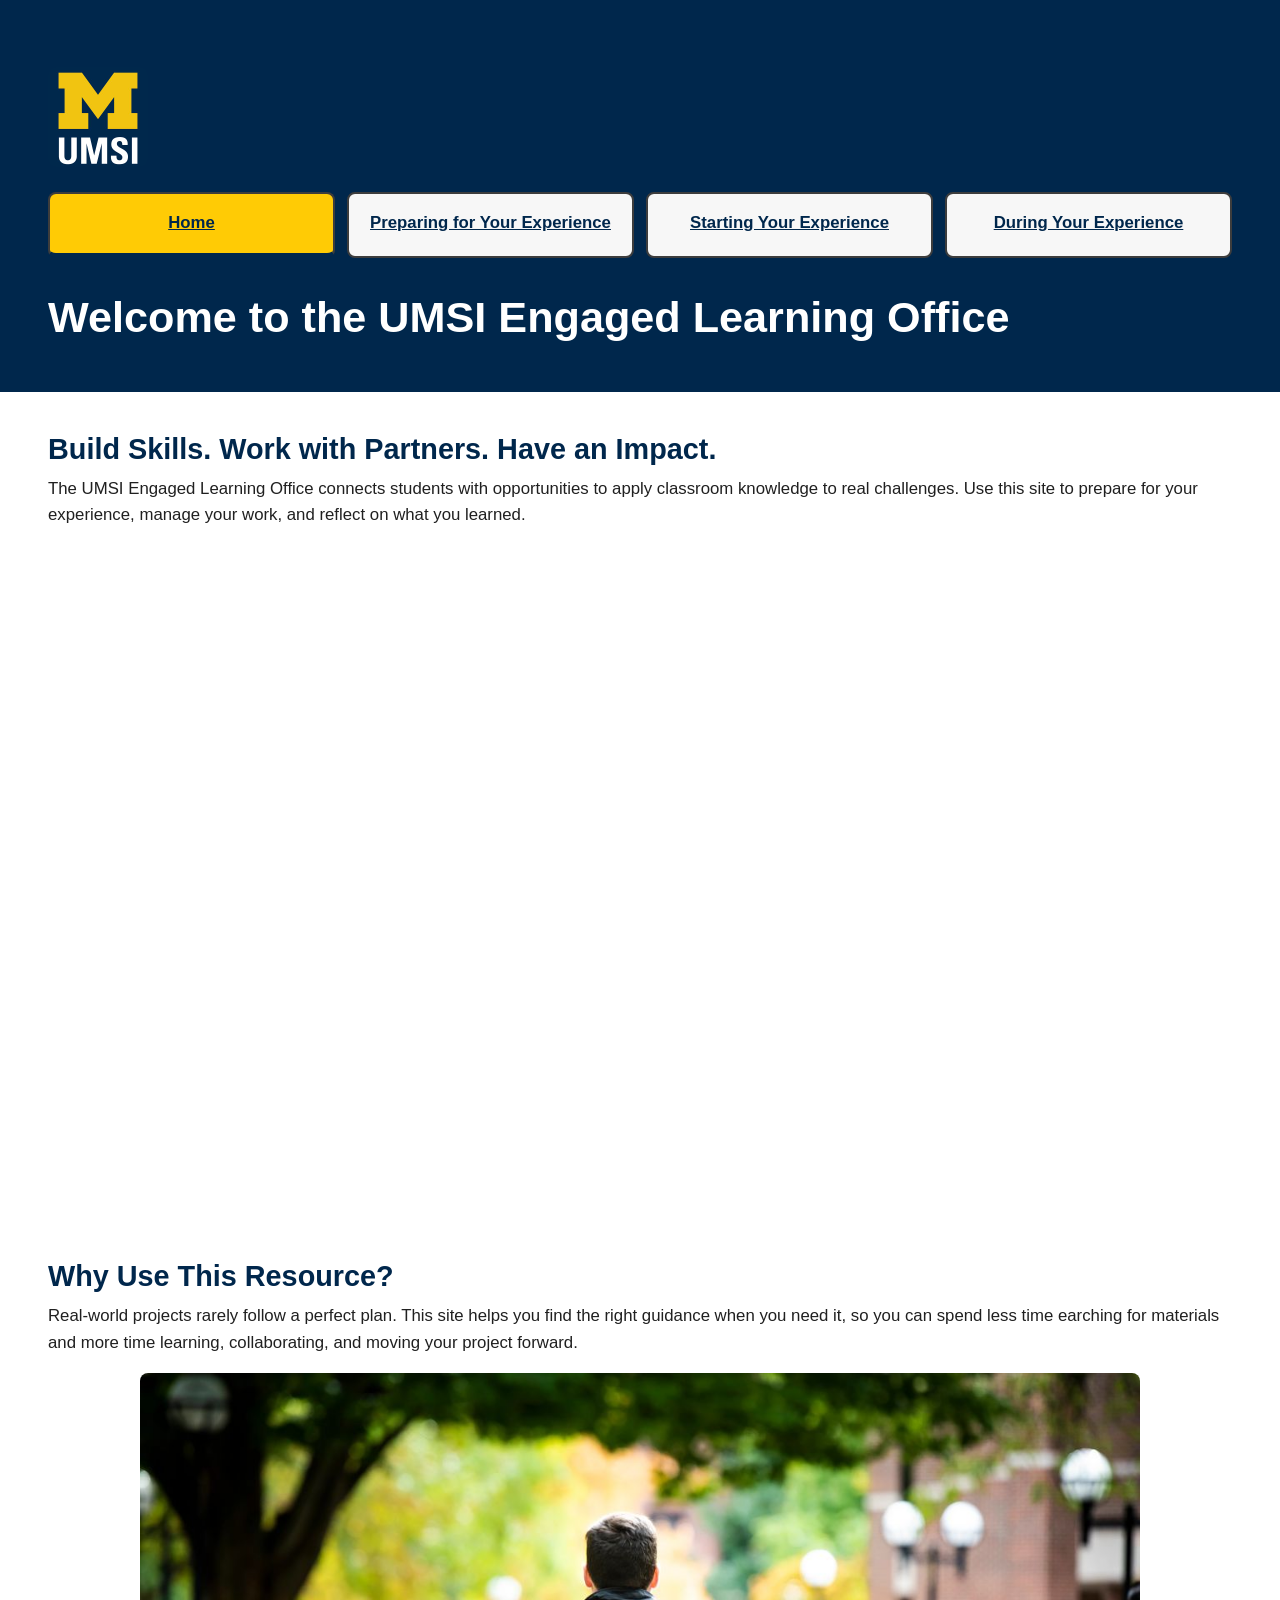
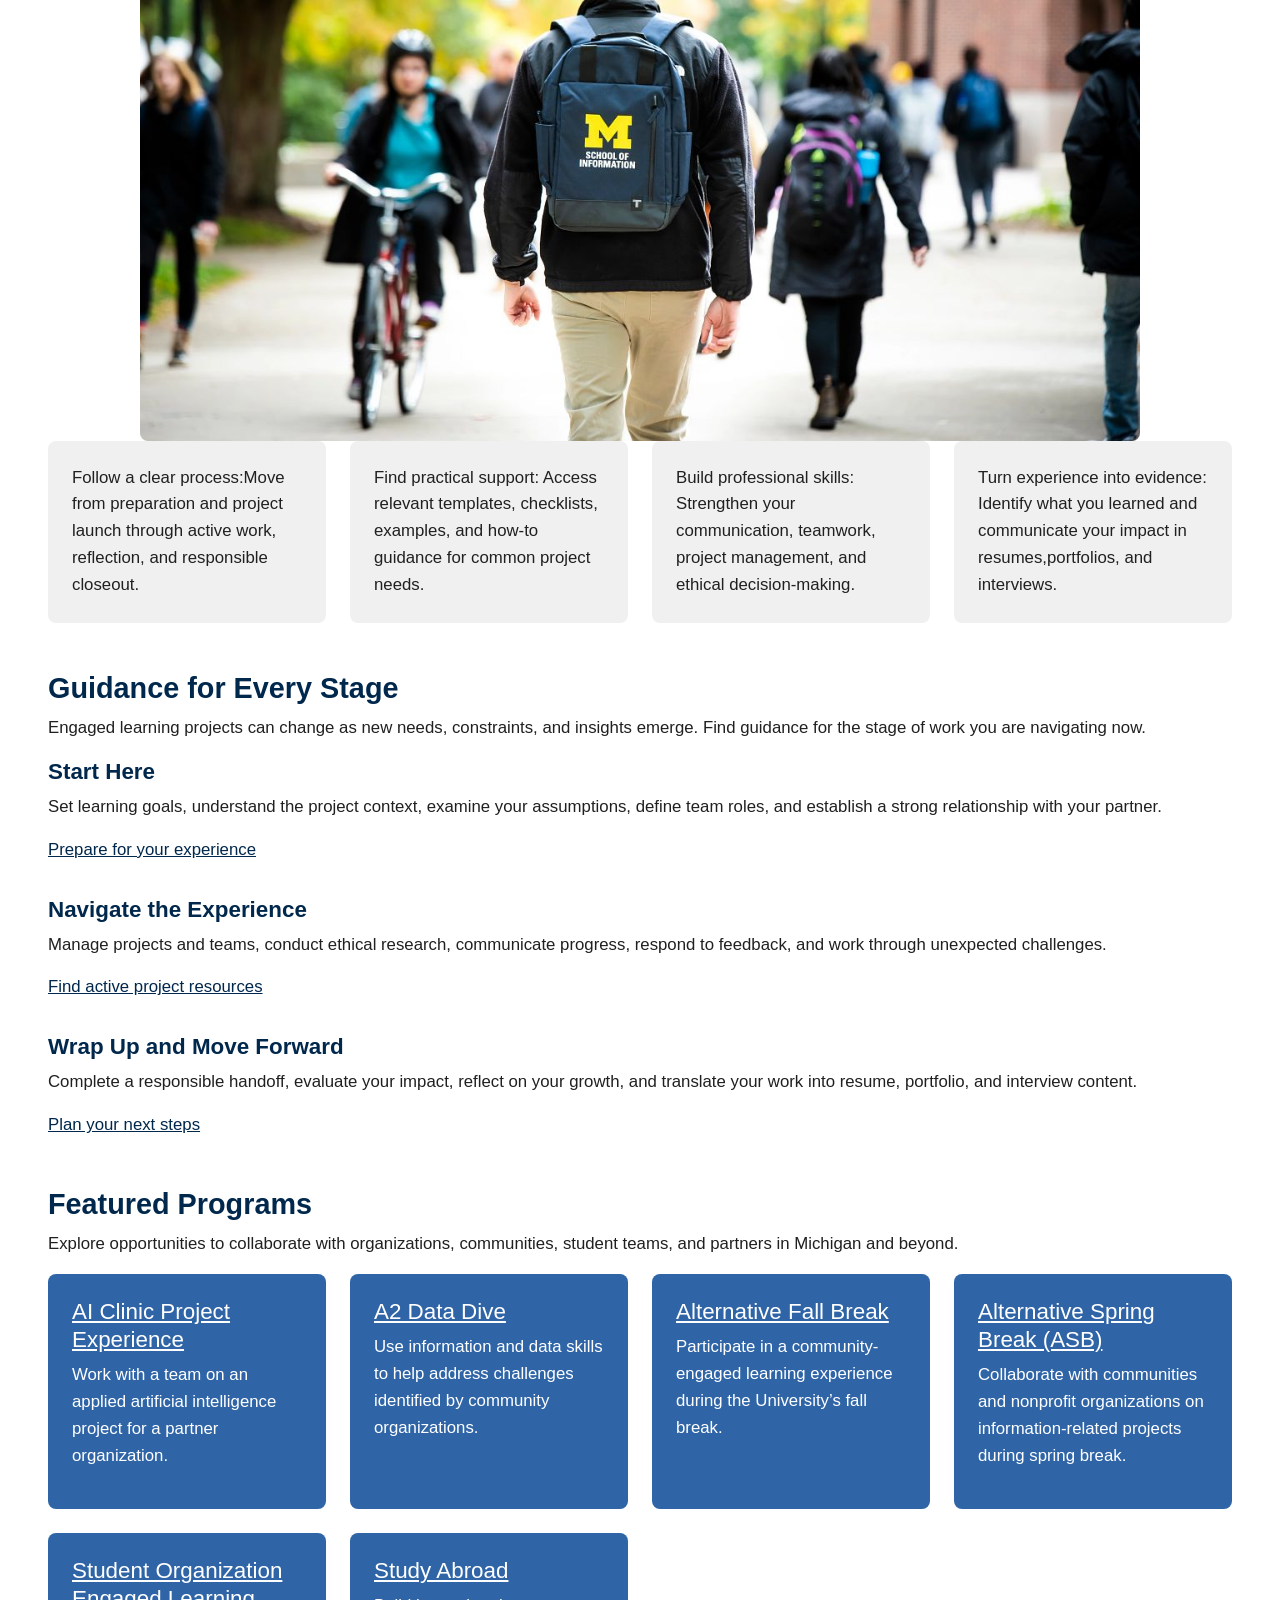
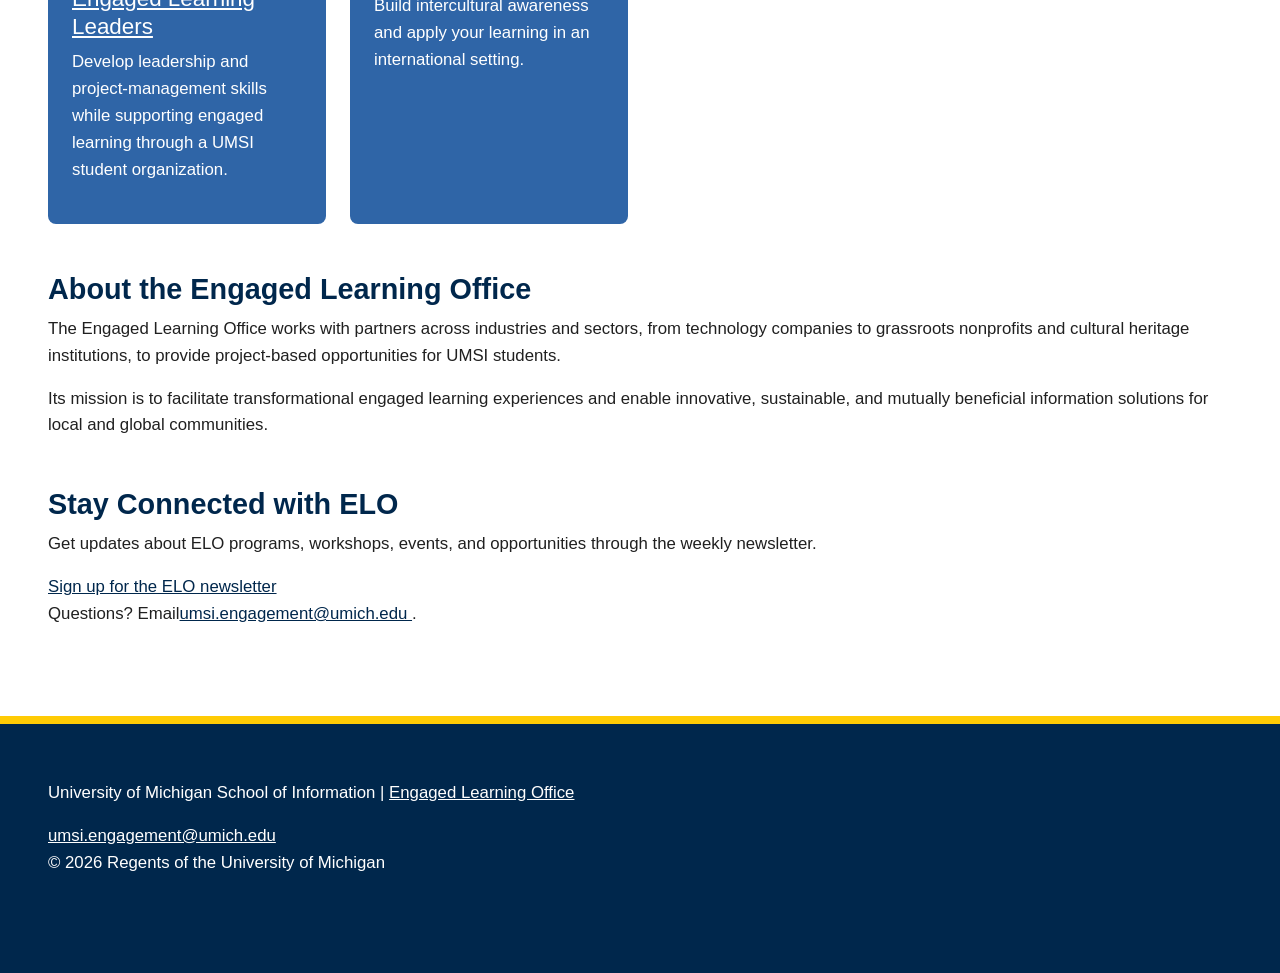
==== commit a48fc845: "various changes" ====
--- a/index.html
+++ b/index.html
@@ -69,13 +69,13 @@
     <article>
       <h3>Navigate the Experience</h3>
       <p>Manage projects and teams, conduct ethical research, communicate progress, respond to feedback, and work through unexpected challenges.</p>
-      <a href="">Find active project resources</a>
+      <a href="during.html">Find active project resources</a>
     </article>
 
     <article>
       <h3>Wrap Up and Move Forward</h3>
       <p>Complete a responsible handoff, evaluate your impact, reflect on your growth, and translate your work into resume, portfolio, and interview content.</p>
-      <a href="">Plan your next steps</a>
+      <a href="start.html">Plan your next steps</a>
     </article>
   </section>
 
@@ -137,7 +137,8 @@
       <address>
         <a href="mailto:umsi.engagement@umich.edu">umsi.engagement@umich.edu</a>
       </address>
-      <p>&copy; 2026 Regents of the University of Michigan</p>
+      <p>&copy; <span id="year">2026</span> Regents of the University of Michigan</p>
     </footer>
+    <script src="js/footer.js"></script>
 </body>
 </html>
--- a/css/style.css
+++ b/css/style.css
@@ -74,11 +74,6 @@
 a {
     color: #00274c;
     text-decoration: underline;
-}
-
-a:hover {
-    background-color: #ffcb05;
-    color: #00274c;
 }
 
 a:focus {
@@ -111,13 +106,12 @@
     font-weight: bold;
     height: 100%;
     border: 0.125rem solid #3d3d3d;
-    /* not setting boarder radius cuz i think it doesn't look good with the umich aesthetic */
+    border-radius: 8px;
     text-align: center;
     overflow-wrap: anywhere;
     background-color: #f7f7f7;
 }
 
-/* Current-page navigation styling assisted with ChatGPT. */
 nav a[aria-current="page"] {
     background-color: #ffcb05;
     font-weight: bold;
@@ -135,6 +129,7 @@
     min-width: 0;
     margin-bottom: 0;
     padding: 1rem;
+    border-radius: 8px;
     /* border: 0.125rem solid #00274c; */
     /* border-radius: 0.5rem; */
     background-color: #2f65a7;
@@ -167,9 +162,19 @@
     min-width: 0;
     margin-bottom: 0;
     padding: 1rem;
+    border-radius: 8px;
     background-color: #f0f0f0;
     color: #202020;
     overflow-wrap: anywhere;
+}
+
+.grey-card-grid > li#highlight {
+  background-color: #ffcb05;
+}
+
+.grey-card-grid #highlight a {
+  color: darkblue;
+  font-weight: bold;
 }
 
 .grey-card-grid a {
@@ -186,6 +191,7 @@
 img {
     max-width: 100%;
     height: auto;
+    border-radius: 8px;
 }
 
 iframe {
@@ -194,6 +200,7 @@
     height: auto;
     /* forcing consistent height for aesthetic purpose */
     aspect-ratio: 16 / 9;
+    border-radius: 8px;
 }
 
 /* making table scrollable so it won't make the whole site horizontally wider */
@@ -245,3 +252,96 @@
 .skip-link:focus {
     top: 0px;
 }
+
+/* Hover effects */
+nav a:hover,
+nav a:focus-visible {
+    background-color: #ffcb05;
+}
+
+.program-card:hover,
+.grey-card-grid > li:hover {
+    background-color: #d6d6d6;
+}
+
+a:hover {
+    color: #3d5f80;
+}
+
+@media (min-width: 768px) {
+    body {
+        font-size: 1.05rem;
+        line-height: 1.6;
+    }
+
+    header, main {
+        padding: 2.5rem 3rem;
+        max-width: 120rem;
+    }
+
+    footer {
+        padding: 3.5rem 3rem 5rem;
+    }
+
+    main img {
+        width: 100%;
+        max-width: 1000px;
+
+        /* only centering images */
+        display: block;
+        margin-left: auto;
+        margin-right: auto;
+    }
+
+    nav ul {
+        grid-template-columns: repeat(4, minmax(0, 1fr));
+        gap: 0.75rem;
+    }
+
+    nav a {
+        padding: 1rem 0.75rem;
+    }
+
+    h1 {
+        font-size: 2.7rem;
+    }
+
+    h2 {
+        font-size: 1.8rem;
+    }
+
+    h3 {
+        font-size: 1.4rem;
+    }
+
+    section, aside {
+        margin-bottom: 3rem;
+    }
+
+    article {
+        margin-bottom: 2rem;
+    }
+
+    .program-grid {
+        grid-template-columns: repeat(4, minmax(0, 1fr));
+        gap: 1.5rem;
+    }
+
+    .program-card,
+    .grey-card-grid > li {
+        padding: 1.5rem;
+    }
+
+    .grey-card-grid {
+        grid-template-columns: repeat(4, minmax(0, 1fr));
+        gap: 1.5rem;
+    }
+
+    #content-heavy {
+        grid-template-columns: repeat(2, minmax(0, 1fr));
+    }
+
+    th, td {
+        padding: 0.75rem;
+    }
+}
